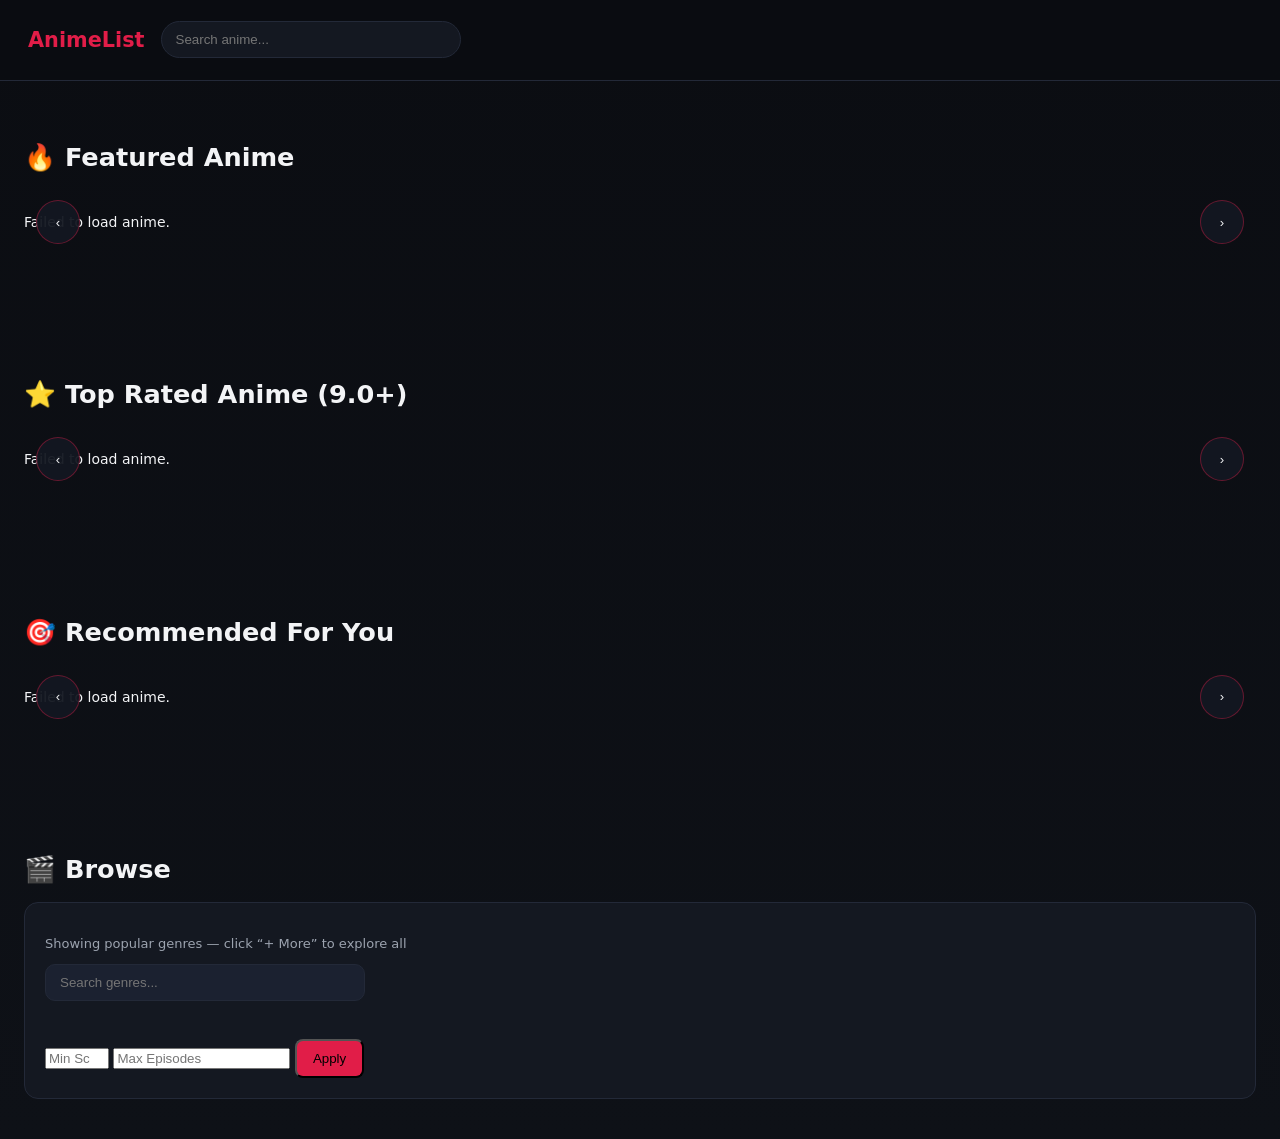
==== index.html @ 9d722a5f "Add files via upload" ====
<!DOCTYPE html>
<html lang="en">
<head>
  <meta charset="UTF-8">
  <meta name="viewport" content="width=device-width, initial-scale=1.0">
  <title>AnimeList</title>
  <link rel="stylesheet" href="style.css">
</head>
<body>

  <!-- NAVBAR -->
  <header class="navbar">
    <h1>AnimeList</h1>
    <input type="text" id="search" placeholder="Search anime..." />
  </header>

  <!-- FEATURED SECTION -->
  <section class="section">
    <h2>🔥 Featured Anime</h2>

    <div class="carousel-shell">
      <button class="carousel-arrow left" id="featured-left" aria-label="Previous featured anime">‹</button>
      <div class="anime-row" id="featured"></div>
      <button class="carousel-arrow right" id="featured-right" aria-label="Next featured anime">›</button>
    </div>

    <div class="dots" id="featured-dots"></div>
  </section>

  <!-- TOP RATED SECTION -->
  <section class="section">
    <h2>⭐ Top Rated Anime (9.0+)</h2>

    <div class="carousel-shell">
      <button class="carousel-arrow left" id="top-rated-left" aria-label="Previous top rated anime">‹</button>
      <div class="anime-row" id="top-rated"></div>
      <button class="carousel-arrow right" id="top-rated-right" aria-label="Next top rated anime">›</button>
    </div>

    <div class="dots" id="top-rated-dots"></div>
  </section>

  <!-- PERSONALIZED SECTION -->
  <section class="section">
    <h2>🎯 Recommended For You</h2>

    <div class="carousel-shell">
      <button class="carousel-arrow left" id="personalized-left" aria-label="Previous personalized anime">‹</button>
      <div class="anime-row" id="personalized"></div>
      <button class="carousel-arrow right" id="personalized-right" aria-label="Next personalized anime">›</button>
    </div>

    <div class="dots" id="personalized-dots"></div>
  </section>

  <!-- FILTER / BROWSE SECTION -->
  <section class="section">
    <h2>🎬 Browse</h2>

    <div class="filters">

      <p style="color: var(--muted); font-size: 13px;">
  Showing popular genres — click “+ More” to explore all
  </p>

   <div class="genre-picker">
    <p id="genre-limit-msg" style="color: var(--muted); font-size: 12px; display: none;">
  You can select up to 5 genres to keep recommendations relevant
</p>
    <input
     type="text"
     id="genre-search"
     placeholder="Search genres..."
     autocomplete="off"
   />

  <div id="selected-genres" class="selected-genres"></div>

  <div id="genre-options" class="genre-options"></div>
</div>

    <input type="number" id="score" min="5" max="10" step="0.1" placeholder="Min Score (5-10)" />
    <input type="number" id="episodes" min="1" placeholder="Max Episodes" />
      <button onclick="applyFilters()">Apply</button>
    </div>
  </section>

  <script src="script.js"></script>
</body>
</html>
---- style.css ----
/* GLOBAL */
* {
  box-sizing: border-box;
}

:root {
  --bg: #0b0d12;
  --surface: #141821;
  --surface-2: #1b2130;
  --border: #232938;

  --text: #f3f4f6;
  --muted: #9ca3af;

  --accent: #e11d48;

  --radius: 14px;
  --gap: clamp(12px, 1.5vw, 18px);
  --card-width: clamp(140px, 18vw, 200px);
  --section-max: 1300px;
}

body {
  margin: 0;
  font-family: system-ui, -apple-system, sans-serif;
  background: linear-gradient(to bottom, #0b0d12, #0e1117);
  color: var(--text);
}

/* NAVBAR */
.navbar {
  position: sticky;
  top: 0;
  z-index: 100;
  backdrop-filter: blur(10px);

  display: flex;
  align-items: center;
  gap: clamp(10px, 2vw, 16px);

  padding: clamp(10px, 2vw, 14px) clamp(12px, 4vw, 28px);
  background: rgba(11, 13, 18, 0.7);
  border-bottom: 1px solid var(--border);
}

.navbar h1 {
  font-size: 1.3rem;
  font-weight: 700;
  color: var(--accent);
}

.navbar input {
  flex: 0 1 300px;
  min-width: 160px;
  max-width: 480px;
  width: 100%;

  background: var(--surface);
  border: 1px solid var(--border);
  color: var(--text);
  padding: 10px 14px;
  border-radius: 999px;
}

/* SECTIONS */
.section {
  padding: clamp(20px, 4vw, 40px) clamp(12px, 3vw, 24px);
  max-width: var(--section-max);
  margin: 0 auto;
}

.section h2 {
  font-size: clamp(1.2rem, 2vw, 1.6rem);
  font-weight: 600;
  margin-bottom: 18px;
}

/* CAROUSEL WRAPPER */
.carousel-shell {
  position: relative;
}

/* ========================= */
/* ANIME ROW */
/* ========================= */
.anime-row {
  overflow: hidden;
  padding: 10px 0;
  width: 100%;
}

/* TRACK */
.carousel-track {
  display: flex;
  gap: var(--gap);
  transition: transform 0.6s ease;
  will-change: transform;
}

/* CARD */
.anime-card {
  flex: 0 0 var(--card-width);
  cursor: pointer;
  border-radius: var(--radius);
  overflow: hidden;
  background: var(--surface);
  border: 1px solid transparent;
  transition: all 0.25s ease;
}

.card-image {
  position: relative;
}

.card-image img {
  width: 100%;
  aspect-ratio: 2 / 3;
  object-fit: cover;
}

/* 🔥 FIX 1: PREVENT CLICK BLOCKING */
.card-overlay {
  position: absolute;
  inset: 0;
  pointer-events: none;
  background: linear-gradient(
    to top,
    rgba(0,0,0,0.7),
    transparent 60%
  );
}

/* TEXT */
.anime-card-content {
  padding: 10px;
}

.anime-card h4 {
  font-size: clamp(0.8rem, 1.2vw, 0.95rem);
  font-weight: 600;
  margin: 0 0 4px;
  line-height: 1.3;

  /* 🔥 responsive title clamp */
  display: -webkit-box;
  -webkit-line-clamp: 2;
  -webkit-box-orient: vertical;
  overflow: hidden;
}

.rating {
  font-size: clamp(0.7rem, 1vw, 0.85rem);
  color: var(--muted);
}

/* ========================= */
/* HOVER EFFECTS */
/* ========================= */
@media (hover: hover) {

  /* base hover */
  .anime-card:hover {
    transform: translateY(-6px);
    border-color: var(--border);
    box-shadow: 0 12px 30px rgba(0,0,0,0.5);
  }

  /* carousel dimming */
  .anime-row:hover .anime-card {
    opacity: 0.6;
  }

  .anime-row .anime-card:hover {
    opacity: 1;
  }

  /* 🔥 FIX 2: GRID SAME EFFECT AS CAROUSEL */
  .anime-grid:hover .anime-card {
    opacity: 0.6;
  }

  .anime-grid .anime-card:hover {
    opacity: 1;
  }
}

/* 🔥 FIX 3: GRID HOVER LIFT */
.anime-grid .anime-card:hover {
  transform: translateY(-6px);
  border-color: var(--border);
  box-shadow: 0 12px 30px rgba(0,0,0,0.5);
}

/* ARROWS */
.carousel-arrow {
  position: absolute;
  top: 50%;
  transform: translateY(-50%);
  width: 44px;
  height: 44px;
  border-radius: 999px;
  display: grid;
  place-items: center;
  cursor: pointer;
  z-index: 20;
  background: rgba(20, 24, 33, 0.95);
  border: 1px solid rgba(225, 29, 72, 0.4);
  color: var(--text);
}

.carousel-arrow:hover {
  background: rgba(225, 29, 72, 0.15);
  box-shadow: 0 6px 20px rgba(0,0,0,0.4);
}

.carousel-arrow.left {
  left: 12px;
}

.carousel-arrow.right {
  right: 12px;
}

/* DOTS */
.dots {
  display: flex;
  justify-content: center;
  padding: 6px 8px;
  color: var(--muted);
  gap: 8px;
  margin-top: 12px;
}

.dots button {
  width: 8px;
  height: 8px;
  background: #444;
}

.dots button.active {
  background: var(--text);
  transform: scale(1.2);
}

/* GRID */
.anime-grid {
  display: grid;
  grid-template-columns: repeat(auto-fill, minmax(170px, 1fr));
  gap: 16px;
}

/* FILTERS */
.filters {
  background: var(--surface);
  border: 1px solid var(--border);
  border-radius: var(--radius);
  padding: 20px;
}


.genre-picker {
  display: flex;
  flex-direction: column;
  gap: 12px;
  margin-bottom: 14px;
}

 .genre-option {
  position: relative;
  z-index: 1;
}


.genre-option,
.selected-genre-tag {
  user-select: none;
   cursor: pointer;
  -webkit-user-select: none;
}

#genre-search {
  width: 100%;
  max-width: 320px;
  background: var(--surface-2);
  border: 1px solid var(--border);
  color: var(--text);
  padding: 10px 14px;
  border-radius: 10px;
  outline: none;
}

#genre-search:focus {
  border-color: var(--accent);
}

.selected-genres,
.genre-options {
  display: flex;
  flex-wrap: wrap;
  gap: 10px;
}

.selected-genre-tag,
.genre-option {
  background: var(--surface-2);
  border: 1px solid var(--border);
  color: var(--text);
  padding: 8px 12px;
  border-radius: 999px;
  cursor: pointer;
  font-size: 13px;
}

.selected-genre-tag {
  background: rgba(225, 29, 72, 0.2);
  color: var(--accent);
  border: 1px solid rgba(225, 29, 72, 0.5);
}

.genre-option.active {
  background: rgba(225, 29, 72, 0.35);
  color: white;
  border-color: var(--accent);
}

.genre-option:hover {
  border-color: var(--accent);
  background: rgba(225, 29, 72, 0.18);
}

.genre-empty {
  color: var(--muted);
  margin: 0;
  font-size: 13px;
}

/* BUTTON */
button {
  background: var(--accent);
  border-radius: 8px;
  padding: 10px 16px;
  font-weight: 500;
}

button:hover {
  background: #be123c;
}

.show-more-btn {
  background: transparent;
  border: 1px dashed var(--border);
  color: var(--muted);
  padding: 8px 12px;
  border-radius: 999px;
  cursor: pointer;
  font-size: 13px;
}

.show-more-btn:hover {
  border-color: var(--accent);
  color: var(--text);
}


/* ========================= */
/* PAGINATION */
/* ========================= */

/* wrapper (both top + bottom behave same) */
.pagination-wrapper {
  display: flex;
  justify-content: center;
  width: 100%;
  margin: 20px 0;
}

.pagination-dots {
  color: var(--muted);
  padding: 6px 4px;
}

/* BOTH paginations share styling */
#pagination,
#pagination-bottom {
  display: flex;
  justify-content: center;
  flex-wrap: wrap;
  gap: 8px;
}

/* buttons (apply to both) */
#pagination button,
#pagination-bottom button {
  background: var(--surface);
  border: 1px solid var(--border);
  color: var(--text);
  padding: 6px 12px;
  border-radius: 6px;
  cursor: pointer;
  font-size: 13px;
  transition: all 0.2s ease;
  min-width: 36px;
}

#pagination button:hover,
#pagination-bottom button:hover {
  background: var(--accent);
  color: white;
}

#pagination button.active,
#pagination-bottom button.active {
  background: var(--accent);
  color: white;
  font-weight: 600;
}

/* ========================= */
/* ANIME DETAILS PAGE */
/* ========================= */
.anime-details-container {
  display: grid;
  grid-template-columns: 250px 1fr;
  gap: 30px;
  background: var(--surface);
  border-radius: var(--radius);
  padding: clamp(16px, 3vw, 24px);
  border: 1px solid var(--border);
}

.anime-details-image img {
  width: 100%;
  border-radius: var(--radius);
}

.anime-details-info h1 {
  font-size: clamp(1.5rem, 3vw, 2rem);
  margin-top: 0;
  margin-bottom: 12px;
}

.anime-meta {
  display: grid;
  grid-template-columns: repeat(auto-fit, minmax(160px, 1fr));
  gap: 8px;
  margin-top: 12px;
}

.anime-meta p {
  margin: 0;
  font-size: clamp(0.8rem, 1.1vw, 0.95rem);
  color: var(--muted);
}

.anime-description {
  margin-top: 16px;
  line-height: 1.6;
}


.logo {
  text-decoration: none;
  color: var(--accent);
  font-weight: bold;
  cursor: pointer;
}


/* ========================= */
/* GLOBAL RESPONSIVE TWEAKS */
/* ========================= */

/* smoother scaling */
body {
  font-size: clamp(14px, 1vw, 16px);
}

/* prevent overflow issues */
img {
  max-width: 100%;
  height: auto;
}

/* ========================= */
/* MOBILE (0–480px) */
/* ========================= */
@media (max-width: 480px) {

  .navbar {
    flex-direction: column;
    align-items: stretch;
    gap: 10px;
  }

  .navbar input {
    max-width: 100%;
    width: 100%;
  }

  /* tighter grid */
  .anime-grid {
    grid-template-columns: repeat(2, 1fr);
  }

  /* smaller cards */
  :root {
    --card-width: 120px;
  }

  /* arrows smaller */
  .carousel-arrow {
    width: 36px;
    height: 36px;
  }

  /* details page */
  .anime-details-container {
    gap: 16px;
  }

  .anime-details-info h1 {
    font-size: 1.3rem;
  }
}

/* ========================= */
/* SMALL TABLETS (481–768px) */
/* ========================= */
@media (min-width: 481px) and (max-width: 768px) {

  .navbar {
    flex-wrap: wrap;
  }

  .navbar input {
    width: 100%;
    max-width: 100%;
  }

  .section {
    padding: 28px 16px;
  }

  .anime-grid {
    grid-template-columns: repeat(3, 1fr);
  }

  :root {
    --card-width: 130px;
  }

  .anime-details-container {
    grid-template-columns: 1fr;
  }
}

/* ========================= */
/* TABLET / SMALL LAPTOP (769–1024px) */
/* ========================= */
@media (min-width: 769px) and (max-width: 1024px) {

  .section {
    padding: 32px 20px;
  }

  .anime-grid {
    grid-template-columns: repeat(4, 1fr);
  }

  .anime-details-container {
    grid-template-columns: 200px 1fr;
  }
}

/* ========================= */
/* LARGE SCREENS (1025–1400px) */
/* ========================= */
@media (min-width: 1025px) and (max-width: 1400px) {

  .anime-grid {
    grid-template-columns: repeat(5, 1fr);
  }
}

/* ========================= */
/* ULTRA WIDE (1400px+) */
/* ========================= */
@media (min-width: 1400px) {

  .anime-grid {
    grid-template-columns: repeat(6, 1fr);
  }

  .section {
    max-width: 1400px;
  }
}
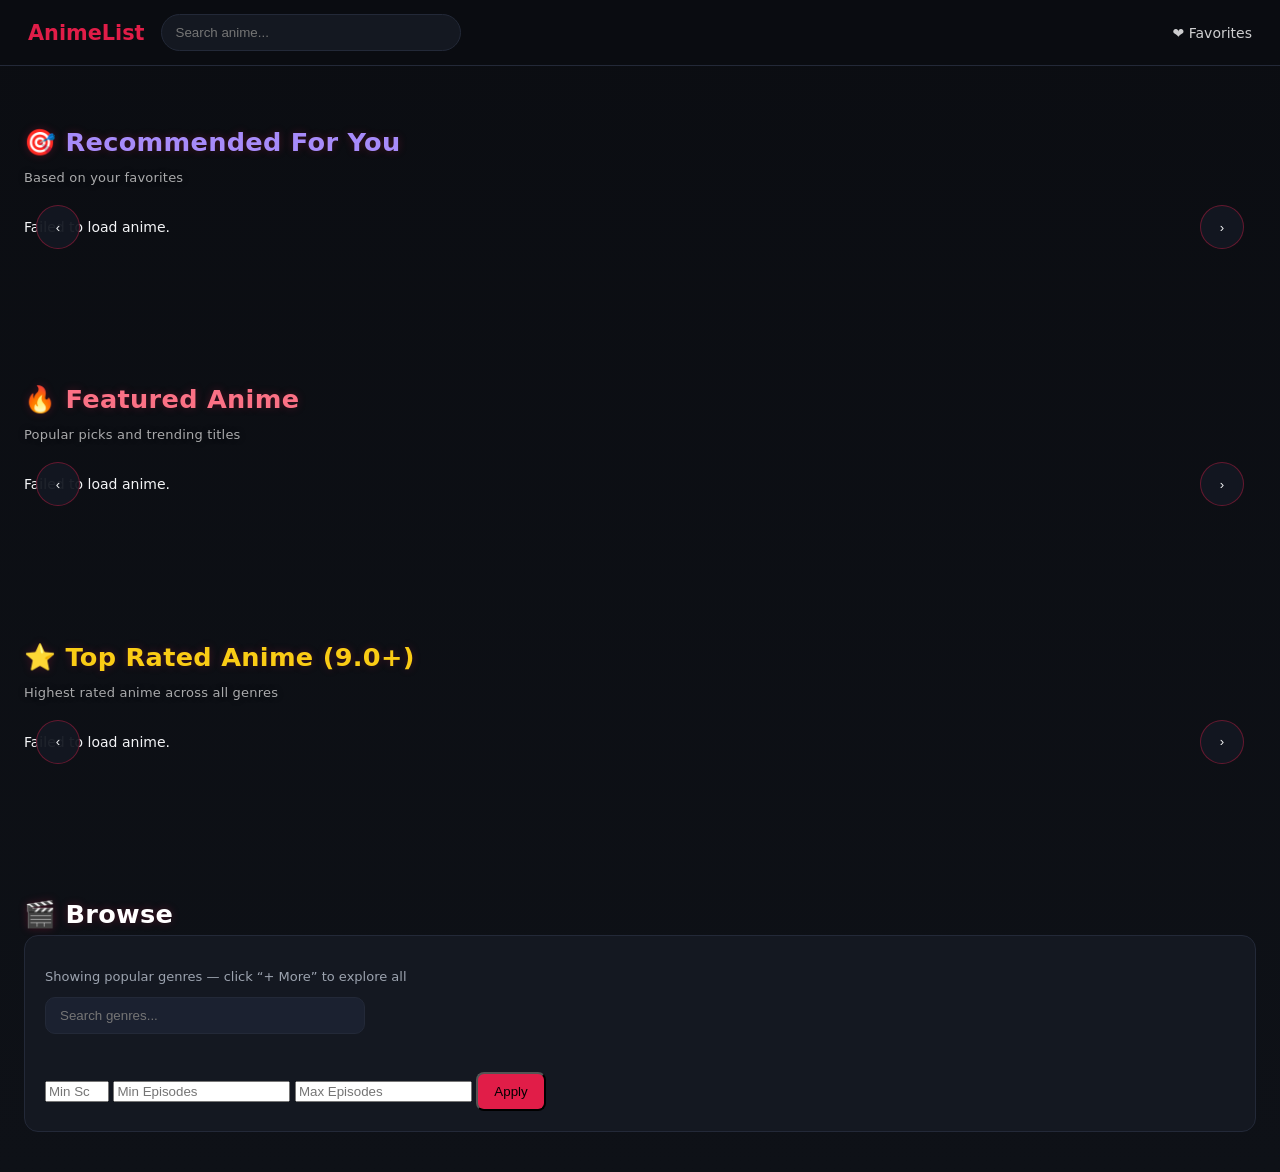
==== commit 39ef0ab3: "Add files via upload" ====
--- a/index.html
+++ b/index.html
@@ -8,50 +8,55 @@
 </head>
 <body>
 
-  <!-- NAVBAR -->
-  <header class="navbar">
-    <h1>AnimeList</h1>
-    <input type="text" id="search" placeholder="Search anime..." />
-  </header>
+ <header class="navbar">
+  <a href="index.html" class="logo">AnimeList</a>
+  <input type="text" id="search" placeholder="Search anime..." />
+  <a href="favorites.html" class="nav-favorites">❤️ Favorites</a>
+</header>
 
-  <!-- FEATURED SECTION -->
-  <section class="section">
-    <h2>🔥 Featured Anime</h2>
+<!-- PERSONALIZED SECTION -->
+<section class="section section-recommended">
+  <h2>🎯 <span>Recommended For You</span></h2>
+  <p class="section-subtext">Based on your favorites</p>
 
-    <div class="carousel-shell">
-      <button class="carousel-arrow left" id="featured-left" aria-label="Previous featured anime">‹</button>
-      <div class="anime-row" id="featured"></div>
-      <button class="carousel-arrow right" id="featured-right" aria-label="Next featured anime">›</button>
-    </div>
+  <div class="carousel-shell">
+    <button class="carousel-arrow left" id="personalized-left" aria-label="Previous personalized anime">‹</button>
+    <div class="anime-row" id="personalized"></div>
+    <button class="carousel-arrow right" id="personalized-right" aria-label="Next personalized anime">›</button>
+  </div>
 
-    <div class="dots" id="featured-dots"></div>
-  </section>
+  <div class="dots" id="personalized-dots"></div>
+</section>
 
-  <!-- TOP RATED SECTION -->
-  <section class="section">
-    <h2>⭐ Top Rated Anime (9.0+)</h2>
 
-    <div class="carousel-shell">
-      <button class="carousel-arrow left" id="top-rated-left" aria-label="Previous top rated anime">‹</button>
-      <div class="anime-row" id="top-rated"></div>
-      <button class="carousel-arrow right" id="top-rated-right" aria-label="Next top rated anime">›</button>
-    </div>
+<!-- FEATURED SECTION -->
+<section class="section section-featured">
+  <h2>🔥 <span>Featured Anime</span></h2>
+  <p class="section-subtext">Popular picks and trending titles</p>
 
-    <div class="dots" id="top-rated-dots"></div>
-  </section>
+  <div class="carousel-shell">
+    <button class="carousel-arrow left" id="featured-left" aria-label="Previous featured anime">‹</button>
+    <div class="anime-row" id="featured"></div>
+    <button class="carousel-arrow right" id="featured-right" aria-label="Next featured anime">›</button>
+  </div>
 
-  <!-- PERSONALIZED SECTION -->
-  <section class="section">
-    <h2>🎯 Recommended For You</h2>
+  <div class="dots" id="featured-dots"></div>
+</section>
 
-    <div class="carousel-shell">
-      <button class="carousel-arrow left" id="personalized-left" aria-label="Previous personalized anime">‹</button>
-      <div class="anime-row" id="personalized"></div>
-      <button class="carousel-arrow right" id="personalized-right" aria-label="Next personalized anime">›</button>
-    </div>
 
-    <div class="dots" id="personalized-dots"></div>
-  </section>
+<!-- TOP RATED SECTION -->
+<section class="section section-top-rated">
+  <h2>⭐ <span>Top Rated Anime (9.0+)</span></h2>
+  <p class="section-subtext">Highest rated anime across all genres</p>
+
+  <div class="carousel-shell">
+    <button class="carousel-arrow left" id="top-rated-left" aria-label="Previous top rated anime">‹</button>
+    <div class="anime-row" id="top-rated"></div>
+    <button class="carousel-arrow right" id="top-rated-right" aria-label="Next top rated anime">›</button>
+  </div>
+
+  <div class="dots" id="top-rated-dots"></div>
+</section>
 
   <!-- FILTER / BROWSE SECTION -->
   <section class="section">
@@ -64,27 +69,40 @@
   </p>
 
    <div class="genre-picker">
-    <p id="genre-limit-msg" style="color: var(--muted); font-size: 12px; display: none;">
-  You can select up to 5 genres to keep recommendations relevant
-</p>
-    <input
-     type="text"
-     id="genre-search"
-     placeholder="Search genres..."
-     autocomplete="off"
-   />
+      <p id="genre-limit-msg" style="color: var(--muted); font-size: 12px; display: none;">
+        select up to 5 genres to keep recommendations relevant
+      </p>
 
-  <div id="selected-genres" class="selected-genres"></div>
+      <input
+        type="text"
+        id="genre-search"
+        placeholder="Search genres..."
+        autocomplete="off"
+      />
 
-  <div id="genre-options" class="genre-options"></div>
-</div>
+      <div id="selected-genres" class="selected-genres"></div>
+      <div id="genre-options" class="genre-options"></div>
+    </div>
 
     <input type="number" id="score" min="5" max="10" step="0.1" placeholder="Min Score (5-10)" />
-    <input type="number" id="episodes" min="1" placeholder="Max Episodes" />
-      <button onclick="applyFilters()">Apply</button>
-    </div>
-  </section>
+    <input type="number" id="min-episodes" min="1" placeholder="Min Episodes" />
+    <input type="number" id="max-episodes" min="1" placeholder="Max Episodes" />
+
+    <button onclick="applyFilters()">Apply</button>
+
+  </div>
+</section>
 
   <script src="script.js"></script>
+  <div id="confirm-modal" class="modal hidden">
+  <div class="modal-content">
+    <p id="modal-message"></p>
+
+    <div class="modal-actions">
+      <button id="modal-cancel-btn" class="hidden">Cancel</button>
+      <button id="modal-confirm-btn">OK</button>
+    </div>
+  </div>
+</div>
 </body>
 </html>
--- a/style.css
+++ b/style.css
@@ -16,7 +16,7 @@
 
   --radius: 14px;
   --gap: clamp(12px, 1.5vw, 18px);
-  --card-width: clamp(140px, 18vw, 200px);
+  --card-width: 190px;
   --section-max: 1300px;
 }
 
@@ -62,6 +62,22 @@
   border-radius: 999px;
 }
 
+.nav-favorites {
+  margin-left: auto;
+  padding-left: 10px;
+  color: white;
+  text-decoration: none;
+  opacity: 0.8;
+  font-weight: 500;
+}
+
+.nav-favorites:hover {
+  opacity: 1;
+  color: var(--accent);
+
+}
+
+
 /* SECTIONS */
 .section {
   padding: clamp(20px, 4vw, 40px) clamp(12px, 3vw, 24px);
@@ -70,9 +86,43 @@
 }
 
 .section h2 {
-  font-size: clamp(1.2rem, 2vw, 1.6rem);
-  font-weight: 600;
-  margin-bottom: 18px;
+  font-size: clamp(1.3rem, 2vw, 1.7rem);
+  font-weight: 700;
+  letter-spacing: 0.3px;
+
+  color: #ffffff;
+
+  /* subtle glow like modern UIs */
+  text-shadow: 0 0 8px rgba(225, 29, 72, 0.25);
+
+  margin-bottom: 6px;
+}
+
+/* recommended */
+.section-recommended h2 span {
+  color: #a78bfa; /* softer purple */
+}
+
+.section-featured h2 span {
+  color: #fb7185; /* softer red/pink */
+}
+
+.section-top-rated h2 span {
+  color: #facc15; /* gold */
+}
+
+.section-subtext {
+  font-size: 13px;
+  font-weight: 400;
+
+  color: rgba(255, 255, 255, 0.65);
+
+  letter-spacing: 0.2px;
+
+  /* subtle depth */
+  text-shadow: 0 0 6px rgba(0, 0, 0, 0.4);
+
+  margin-bottom: 10px;
 }
 
 /* CAROUSEL WRAPPER */
@@ -106,10 +156,68 @@
   background: var(--surface);
   border: 1px solid transparent;
   transition: all 0.25s ease;
-}
-
+  display: block;          /* 🔥 THIS FIXES LAYOUT */
+  text-decoration: none;   /* 🔥 removes blue underline */
+  color: inherit;     
+}
+
+/* 🔥 REQUIRED: anchor positioning context */
 .card-image {
   position: relative;
+}
+
+.card-header {
+ display: grid;
+  grid-template-columns: 1fr auto; /* 🔥 text + fixed button */
+  align-items: center;
+  gap: 8px;
+}
+
+/* NEW button style */
+.like-btn {
+  width: clamp(26px, 4vw, 32px);
+  height: clamp(26px, 4vw, 32px);
+
+  flex-shrink: 0;
+
+  display: flex;
+  align-items: center;
+  justify-content: center;
+
+  font-size: clamp(14px, 1.6vw, 16px);
+  cursor: pointer;
+
+  border-radius: 50%;
+
+  background: rgba(255,255,255,0.12);
+  color: white;
+
+  transition: all 0.2s ease;
+}
+
+.like-btn.liked {
+  animation: pop 0.2s ease;
+  color: #ff4d6d;
+}
+
+@keyframes pop {
+  0% { transform: scale(1); }
+  50% { transform: scale(1.4); }
+  100% { transform: scale(1.2); }
+}
+
+/* hover only for desktop */
+@media (hover: hover) {
+  .like-btn:hover {
+    background: var(--accent);
+    transform: scale(1.1);
+  }
+}
+
+/* hover = visible feedback */
+.like-btn:hover {
+  background: var(--accent);
+  transform: scale(1.1);
 }
 
 .card-image img {
@@ -132,6 +240,10 @@
 
 /* TEXT */
 .anime-card-content {
+  display: flex;
+  flex-direction: column;
+  gap: 6px;
+
   padding: 10px;
 }
 
@@ -146,12 +258,15 @@
   -webkit-line-clamp: 2;
   -webkit-box-orient: vertical;
   overflow: hidden;
+
+  min-height: 2.6em; /* 2 lines of text */
 }
 
 .rating {
   font-size: clamp(0.7rem, 1vw, 0.85rem);
   color: var(--muted);
 }
+
 
 /* ========================= */
 /* HOVER EFFECTS */
@@ -243,10 +358,14 @@
 }
 
 /* GRID */
+/* ========================= */
+/* GRID (CLEAN SYSTEM) */
+/* ========================= */
 .anime-grid {
   display: grid;
-  grid-template-columns: repeat(auto-fill, minmax(170px, 1fr));
-  gap: 16px;
+  grid-template-columns: repeat(auto-fit, var(--card-width));
+  justify-content: start; /* change this */
+  gap: var(--gap);
 }
 
 /* FILTERS */
@@ -361,6 +480,38 @@
   color: var(--text);
 }
 
+
+.modal {
+  position: fixed;
+  top: 0;
+  left: 0;
+  width: 100%;
+  height: 100%;
+  background: rgba(0,0,0,0.6);
+
+  display: flex;
+  justify-content: center;
+  align-items: center;
+  z-index: 999;
+}
+
+.modal-content {
+  background: #1e293b;
+  padding: 20px;
+  border-radius: 12px;
+  text-align: center;
+  width: 300px;
+}
+
+.modal-actions {
+  margin-top: 15px;
+  display: flex;
+  justify-content: space-between;
+}
+
+.hidden {
+  display: none;
+}
 
 /* ========================= */
 /* PAGINATION */
@@ -415,6 +566,93 @@
   font-weight: 600;
 }
 
+
+.favorites-header {
+  display: flex;
+  justify-content: space-between;
+  align-items: center;
+  margin-bottom: 20px;
+}
+
+#clear-favorites-btn {
+  background: #ff4d4d;
+  color: white;
+  border: none;
+  padding: 8px 14px;
+  border-radius: 8px;
+  cursor: pointer;
+  font-weight: bold;
+}
+
+#clear-favorites-btn:hover {
+  background: #e60000;
+}
+
+#favorites-grid {
+  justify-content: center;   /* center grid */
+}
+
+#favorites-grid .anime-card {
+  transition: all 0.25s ease;
+}
+
+#favorites-grid .anime-card:hover {
+  transform: translateY(-4px) scale(1.02);
+  box-shadow: 0 18px 40px rgba(0,0,0,0.6);
+}
+
+/* Pagination */
+#favorites-pagination-top {
+  margin-top: 10px;
+}
+
+#favorites-pagination,
+#favorites-pagination-top {
+  display: flex;
+  justify-content: center;
+  gap: 10px;
+  margin: 16px 0;
+}
+
+#favorites-pagination button,
+#favorites-pagination-top button {
+  background: #1e293b;
+  border: 1px solid var(--border);
+  padding: 6px 12px;
+  border-radius: 6px;
+  color: var(--text);
+  cursor: pointer;
+  transition: all 0.2s ease;
+}
+
+#favorites-pagination button:hover,
+#favorites-pagination-top button:hover {
+  background: var(--accent);
+  color: white;
+}
+
+#favorites-pagination button.active,
+#favorites-pagination-top button.active {
+  background: var(--accent);
+  color: white;
+  font-weight: 600;
+}
+
+#favorites-pagination button.active {
+  background: #ef4444;
+}
+
+.empty-state {
+  display: flex;
+  justify-content: center;
+  align-items: center;
+  text-align: center;
+
+  min-height: 300px; /* controls vertical space */
+  color: var(--muted);
+  font-size: 1.1rem;
+}
+
 /* ========================= */
 /* ANIME DETAILS PAGE */
 /* ========================= */
@@ -439,6 +677,19 @@
   margin-bottom: 12px;
 }
 
+.anime-details-info .card-header {
+  display: flex;
+  justify-content: space-between;
+  align-items: center;
+  gap: 12px;
+}
+
+.anime-details-info .like-btn {
+  width: 36px;
+  height: 36px;
+  font-size: 18px;
+}
+
 .anime-meta {
   display: grid;
   grid-template-columns: repeat(auto-fit, minmax(160px, 1fr));
@@ -459,9 +710,10 @@
 
 
 .logo {
+  font-size: 1.3rem;
   text-decoration: none;
   color: var(--accent);
-  font-weight: bold;
+  font-weight: 700;
   cursor: pointer;
 }
 
@@ -485,7 +737,7 @@
 /* MOBILE (0–480px) */
 /* ========================= */
 @media (max-width: 480px) {
-
+ 
   .navbar {
     flex-direction: column;
     align-items: stretch;
@@ -497,24 +749,25 @@
     width: 100%;
   }
 
-  /* tighter grid */
-  .anime-grid {
-    grid-template-columns: repeat(2, 1fr);
-  }
-
-  /* smaller cards */
+  .nav-favorites {
+    margin-left: 0;
+    align-self: flex-end;
+  }
+
   :root {
-    --card-width: 120px;
+    --card-width: 150px;
   }
 
   /* arrows smaller */
   .carousel-arrow {
     width: 36px;
     height: 36px;
+    
   }
 
   /* details page */
   .anime-details-container {
+    grid-template-columns: 1fr;
     gap: 16px;
   }
 
@@ -541,12 +794,8 @@
     padding: 28px 16px;
   }
 
-  .anime-grid {
-    grid-template-columns: repeat(3, 1fr);
-  }
-
-  :root {
-    --card-width: 130px;
+   :root {
+    --card-width: 160px;
   }
 
   .anime-details-container {
@@ -563,10 +812,11 @@
     padding: 32px 20px;
   }
 
-  .anime-grid {
-    grid-template-columns: repeat(4, 1fr);
-  }
-
+
+  :root {
+    --card-width: 170px;
+  }
+  
   .anime-details-container {
     grid-template-columns: 200px 1fr;
   }
@@ -577,18 +827,18 @@
 /* ========================= */
 @media (min-width: 1025px) and (max-width: 1400px) {
 
-  .anime-grid {
-    grid-template-columns: repeat(5, 1fr);
+  :root {
+    --card-width: 185px;
   }
 }
 
 /* ========================= */
 /* ULTRA WIDE (1400px+) */
 /* ========================= */
-@media (min-width: 1400px) {
-
-  .anime-grid {
-    grid-template-columns: repeat(6, 1fr);
+@media (min-width: 1401px) {
+
+:root {
+    --card-width: 200px;
   }
 
   .section {
